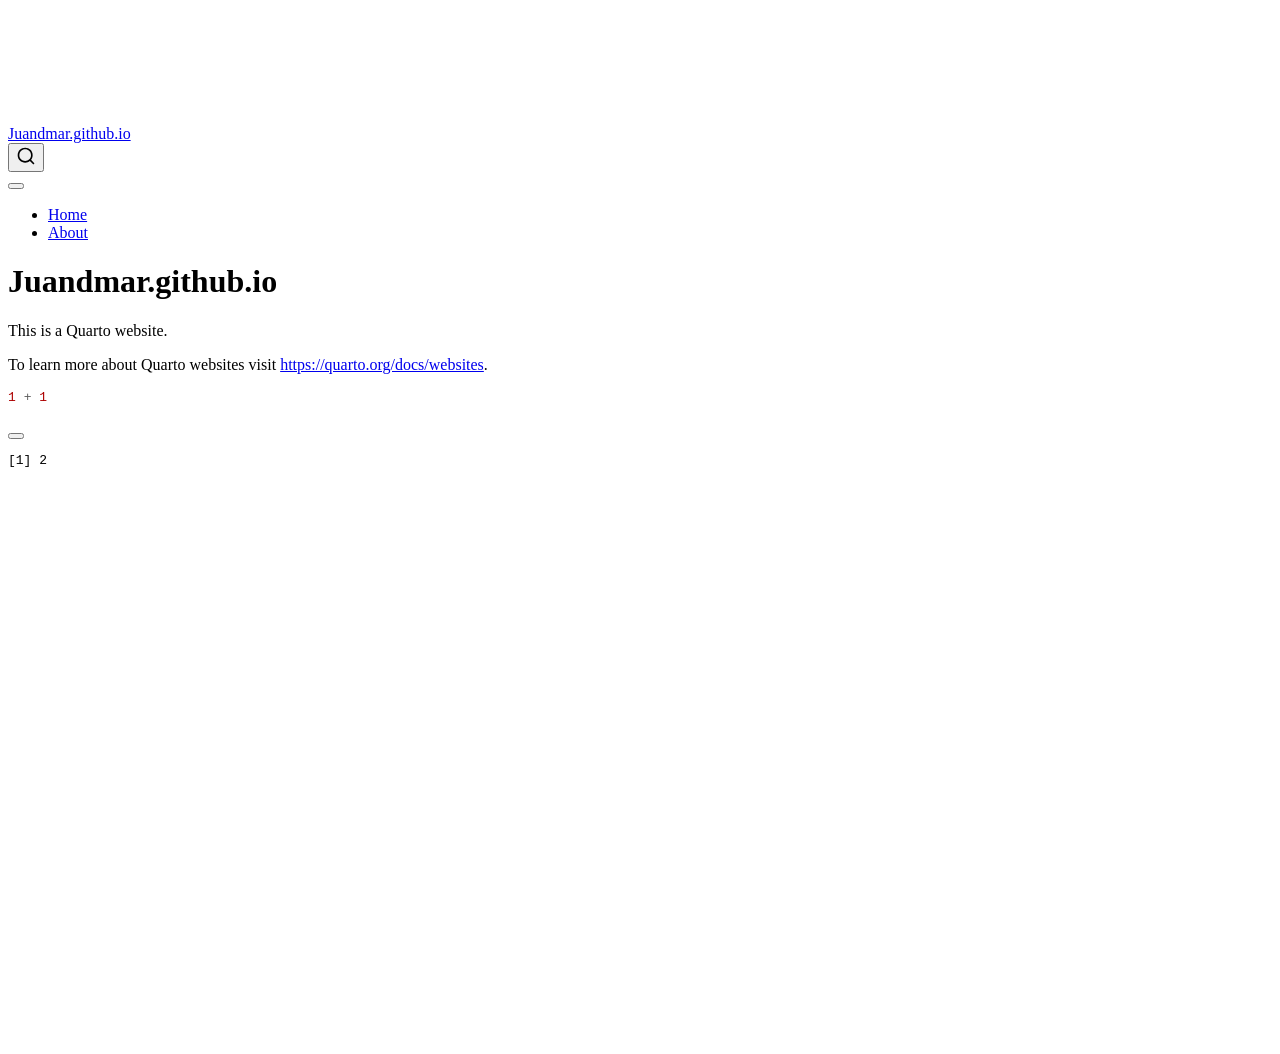
==== docs/index.html @ e7aa5587 "set up my website" ====
<!DOCTYPE html>
<html xmlns="http://www.w3.org/1999/xhtml" lang="en" xml:lang="en"><head>

<meta charset="utf-8">
<meta name="generator" content="quarto-1.8.27">

<meta name="viewport" content="width=device-width, initial-scale=1.0, user-scalable=yes">


<title>Juandmar.github.io</title>
<style>
code{white-space: pre-wrap;}
span.smallcaps{font-variant: small-caps;}
div.columns{display: flex; gap: min(4vw, 1.5em);}
div.column{flex: auto; overflow-x: auto;}
div.hanging-indent{margin-left: 1.5em; text-indent: -1.5em;}
ul.task-list{list-style: none;}
ul.task-list li input[type="checkbox"] {
  width: 0.8em;
  margin: 0 0.8em 0.2em -1em; /* quarto-specific, see https://github.com/quarto-dev/quarto-cli/issues/4556 */ 
  vertical-align: middle;
}
/* CSS for syntax highlighting */
html { -webkit-text-size-adjust: 100%; }
pre > code.sourceCode { white-space: pre; position: relative; }
pre > code.sourceCode > span { display: inline-block; line-height: 1.25; }
pre > code.sourceCode > span:empty { height: 1.2em; }
.sourceCode { overflow: visible; }
code.sourceCode > span { color: inherit; text-decoration: inherit; }
div.sourceCode { margin: 1em 0; }
pre.sourceCode { margin: 0; }
@media screen {
div.sourceCode { overflow: auto; }
}
@media print {
pre > code.sourceCode { white-space: pre-wrap; }
pre > code.sourceCode > span { text-indent: -5em; padding-left: 5em; }
}
pre.numberSource code
  { counter-reset: source-line 0; }
pre.numberSource code > span
  { position: relative; left: -4em; counter-increment: source-line; }
pre.numberSource code > span > a:first-child::before
  { content: counter(source-line);
    position: relative; left: -1em; text-align: right; vertical-align: baseline;
    border: none; display: inline-block;
    -webkit-touch-callout: none; -webkit-user-select: none;
    -khtml-user-select: none; -moz-user-select: none;
    -ms-user-select: none; user-select: none;
    padding: 0 4px; width: 4em;
  }
pre.numberSource { margin-left: 3em;  padding-left: 4px; }
div.sourceCode
  {   }
@media screen {
pre > code.sourceCode > span > a:first-child::before { text-decoration: underline; }
}
</style>


<script src="site_libs/quarto-nav/quarto-nav.js"></script>
<script src="site_libs/quarto-nav/headroom.min.js"></script>
<script src="site_libs/clipboard/clipboard.min.js"></script>
<script src="site_libs/quarto-search/autocomplete.umd.js"></script>
<script src="site_libs/quarto-search/fuse.min.js"></script>
<script src="site_libs/quarto-search/quarto-search.js"></script>
<meta name="quarto:offset" content="./">
<script src="site_libs/quarto-html/quarto.js" type="module"></script>
<script src="site_libs/quarto-html/tabsets/tabsets.js" type="module"></script>
<script src="site_libs/quarto-html/axe/axe-check.js" type="module"></script>
<script src="site_libs/quarto-html/popper.min.js"></script>
<script src="site_libs/quarto-html/tippy.umd.min.js"></script>
<script src="site_libs/quarto-html/anchor.min.js"></script>
<link href="site_libs/quarto-html/tippy.css" rel="stylesheet">
<link href="site_libs/quarto-html/quarto-syntax-highlighting-ed96de9b727972fe78a7b5d16c58bf87.css" rel="stylesheet" id="quarto-text-highlighting-styles">
<script src="site_libs/bootstrap/bootstrap.min.js"></script>
<link href="site_libs/bootstrap/bootstrap-icons.css" rel="stylesheet">
<link href="site_libs/bootstrap/bootstrap-5b4ad623e5705c0698d39aec6f10cf02.min.css" rel="stylesheet" append-hash="true" id="quarto-bootstrap" data-mode="light">
<script id="quarto-search-options" type="application/json">{
  "location": "navbar",
  "copy-button": false,
  "collapse-after": 3,
  "panel-placement": "end",
  "type": "overlay",
  "limit": 50,
  "keyboard-shortcut": [
    "f",
    "/",
    "s"
  ],
  "show-item-context": false,
  "language": {
    "search-no-results-text": "No results",
    "search-matching-documents-text": "matching documents",
    "search-copy-link-title": "Copy link to search",
    "search-hide-matches-text": "Hide additional matches",
    "search-more-match-text": "more match in this document",
    "search-more-matches-text": "more matches in this document",
    "search-clear-button-title": "Clear",
    "search-text-placeholder": "",
    "search-detached-cancel-button-title": "Cancel",
    "search-submit-button-title": "Submit",
    "search-label": "Search"
  }
}</script>


<link rel="stylesheet" href="styles.css">
</head>

<body class="nav-fixed quarto-light">

<div id="quarto-search-results"></div>
  <header id="quarto-header" class="headroom fixed-top">
    <nav class="navbar navbar-expand-lg " data-bs-theme="dark">
      <div class="navbar-container container-fluid">
      <div class="navbar-brand-container mx-auto">
    <a class="navbar-brand" href="./index.html">
    <span class="navbar-title">Juandmar.github.io</span>
    </a>
  </div>
            <div id="quarto-search" class="" title="Search"></div>
          <button class="navbar-toggler" type="button" data-bs-toggle="collapse" data-bs-target="#navbarCollapse" aria-controls="navbarCollapse" role="menu" aria-expanded="false" aria-label="Toggle navigation" onclick="if (window.quartoToggleHeadroom) { window.quartoToggleHeadroom(); }">
  <span class="navbar-toggler-icon"></span>
</button>
          <div class="collapse navbar-collapse" id="navbarCollapse">
            <ul class="navbar-nav navbar-nav-scroll me-auto">
  <li class="nav-item">
    <a class="nav-link active" href="./index.html" aria-current="page"> 
<span class="menu-text">Home</span></a>
  </li>  
  <li class="nav-item">
    <a class="nav-link" href="./about.html"> 
<span class="menu-text">About</span></a>
  </li>  
</ul>
          </div> <!-- /navcollapse -->
            <div class="quarto-navbar-tools">
</div>
      </div> <!-- /container-fluid -->
    </nav>
</header>
<!-- content -->
<div id="quarto-content" class="quarto-container page-columns page-rows-contents page-layout-article page-navbar">
<!-- sidebar -->
<!-- margin-sidebar -->
    <div id="quarto-margin-sidebar" class="sidebar margin-sidebar zindex-bottom">
        
    </div>
<!-- main -->
<main class="content" id="quarto-document-content">

<header id="title-block-header" class="quarto-title-block default">
<div class="quarto-title">
<h1 class="title">Juandmar.github.io</h1>
</div>



<div class="quarto-title-meta">

    
  
    
  </div>
  


</header>


<p>This is a Quarto website.</p>
<p>To learn more about Quarto websites visit <a href="https://quarto.org/docs/websites" class="uri">https://quarto.org/docs/websites</a>.</p>
<div class="cell">
<div class="code-copy-outer-scaffold"><div class="sourceCode cell-code" id="cb1"><pre class="sourceCode r code-with-copy"><code class="sourceCode r"><span id="cb1-1"><a href="#cb1-1" aria-hidden="true" tabindex="-1"></a><span class="dv">1</span> <span class="sc">+</span> <span class="dv">1</span></span></code></pre></div><button title="Copy to Clipboard" class="code-copy-button"><i class="bi"></i></button></div>
<div class="cell-output cell-output-stdout">
<pre><code>[1] 2</code></pre>
</div>
</div>



</main> <!-- /main -->
<script id="quarto-html-after-body" type="application/javascript">
  window.document.addEventListener("DOMContentLoaded", function (event) {
    const icon = "";
    const anchorJS = new window.AnchorJS();
    anchorJS.options = {
      placement: 'right',
      icon: icon
    };
    anchorJS.add('.anchored');
    const isCodeAnnotation = (el) => {
      for (const clz of el.classList) {
        if (clz.startsWith('code-annotation-')) {                     
          return true;
        }
      }
      return false;
    }
    const onCopySuccess = function(e) {
      // button target
      const button = e.trigger;
      // don't keep focus
      button.blur();
      // flash "checked"
      button.classList.add('code-copy-button-checked');
      var currentTitle = button.getAttribute("title");
      button.setAttribute("title", "Copied!");
      let tooltip;
      if (window.bootstrap) {
        button.setAttribute("data-bs-toggle", "tooltip");
        button.setAttribute("data-bs-placement", "left");
        button.setAttribute("data-bs-title", "Copied!");
        tooltip = new bootstrap.Tooltip(button, 
          { trigger: "manual", 
            customClass: "code-copy-button-tooltip",
            offset: [0, -8]});
        tooltip.show();    
      }
      setTimeout(function() {
        if (tooltip) {
          tooltip.hide();
          button.removeAttribute("data-bs-title");
          button.removeAttribute("data-bs-toggle");
          button.removeAttribute("data-bs-placement");
        }
        button.setAttribute("title", currentTitle);
        button.classList.remove('code-copy-button-checked');
      }, 1000);
      // clear code selection
      e.clearSelection();
    }
    const getTextToCopy = function(trigger) {
      const outerScaffold = trigger.parentElement.cloneNode(true);
      const codeEl = outerScaffold.querySelector('code');
      for (const childEl of codeEl.children) {
        if (isCodeAnnotation(childEl)) {
          childEl.remove();
        }
      }
      return codeEl.innerText;
    }
    const clipboard = new window.ClipboardJS('.code-copy-button:not([data-in-quarto-modal])', {
      text: getTextToCopy
    });
    clipboard.on('success', onCopySuccess);
    if (window.document.getElementById('quarto-embedded-source-code-modal')) {
      const clipboardModal = new window.ClipboardJS('.code-copy-button[data-in-quarto-modal]', {
        text: getTextToCopy,
        container: window.document.getElementById('quarto-embedded-source-code-modal')
      });
      clipboardModal.on('success', onCopySuccess);
    }
      var localhostRegex = new RegExp(/^(?:http|https):\/\/localhost\:?[0-9]*\//);
      var mailtoRegex = new RegExp(/^mailto:/);
        var filterRegex = new RegExp('/' + window.location.host + '/');
      var isInternal = (href) => {
          return filterRegex.test(href) || localhostRegex.test(href) || mailtoRegex.test(href);
      }
      // Inspect non-navigation links and adorn them if external
     var links = window.document.querySelectorAll('a[href]:not(.nav-link):not(.navbar-brand):not(.toc-action):not(.sidebar-link):not(.sidebar-item-toggle):not(.pagination-link):not(.no-external):not([aria-hidden]):not(.dropdown-item):not(.quarto-navigation-tool):not(.about-link)');
      for (var i=0; i<links.length; i++) {
        const link = links[i];
        if (!isInternal(link.href)) {
          // undo the damage that might have been done by quarto-nav.js in the case of
          // links that we want to consider external
          if (link.dataset.originalHref !== undefined) {
            link.href = link.dataset.originalHref;
          }
        }
      }
    function tippyHover(el, contentFn, onTriggerFn, onUntriggerFn) {
      const config = {
        allowHTML: true,
        maxWidth: 500,
        delay: 100,
        arrow: false,
        appendTo: function(el) {
            return el.parentElement;
        },
        interactive: true,
        interactiveBorder: 10,
        theme: 'quarto',
        placement: 'bottom-start',
      };
      if (contentFn) {
        config.content = contentFn;
      }
      if (onTriggerFn) {
        config.onTrigger = onTriggerFn;
      }
      if (onUntriggerFn) {
        config.onUntrigger = onUntriggerFn;
      }
      window.tippy(el, config); 
    }
    const noterefs = window.document.querySelectorAll('a[role="doc-noteref"]');
    for (var i=0; i<noterefs.length; i++) {
      const ref = noterefs[i];
      tippyHover(ref, function() {
        // use id or data attribute instead here
        let href = ref.getAttribute('data-footnote-href') || ref.getAttribute('href');
        try { href = new URL(href).hash; } catch {}
        const id = href.replace(/^#\/?/, "");
        const note = window.document.getElementById(id);
        if (note) {
          return note.innerHTML;
        } else {
          return "";
        }
      });
    }
    const xrefs = window.document.querySelectorAll('a.quarto-xref');
    const processXRef = (id, note) => {
      // Strip column container classes
      const stripColumnClz = (el) => {
        el.classList.remove("page-full", "page-columns");
        if (el.children) {
          for (const child of el.children) {
            stripColumnClz(child);
          }
        }
      }
      stripColumnClz(note)
      if (id === null || id.startsWith('sec-')) {
        // Special case sections, only their first couple elements
        const container = document.createElement("div");
        if (note.children && note.children.length > 2) {
          container.appendChild(note.children[0].cloneNode(true));
          for (let i = 1; i < note.children.length; i++) {
            const child = note.children[i];
            if (child.tagName === "P" && child.innerText === "") {
              continue;
            } else {
              container.appendChild(child.cloneNode(true));
              break;
            }
          }
          if (window.Quarto?.typesetMath) {
            window.Quarto.typesetMath(container);
          }
          return container.innerHTML
        } else {
          if (window.Quarto?.typesetMath) {
            window.Quarto.typesetMath(note);
          }
          return note.innerHTML;
        }
      } else {
        // Remove any anchor links if they are present
        const anchorLink = note.querySelector('a.anchorjs-link');
        if (anchorLink) {
          anchorLink.remove();
        }
        if (window.Quarto?.typesetMath) {
          window.Quarto.typesetMath(note);
        }
        if (note.classList.contains("callout")) {
          return note.outerHTML;
        } else {
          return note.innerHTML;
        }
      }
    }
    for (var i=0; i<xrefs.length; i++) {
      const xref = xrefs[i];
      tippyHover(xref, undefined, function(instance) {
        instance.disable();
        let url = xref.getAttribute('href');
        let hash = undefined; 
        if (url.startsWith('#')) {
          hash = url;
        } else {
          try { hash = new URL(url).hash; } catch {}
        }
        if (hash) {
          const id = hash.replace(/^#\/?/, "");
          const note = window.document.getElementById(id);
          if (note !== null) {
            try {
              const html = processXRef(id, note.cloneNode(true));
              instance.setContent(html);
            } finally {
              instance.enable();
              instance.show();
            }
          } else {
            // See if we can fetch this
            fetch(url.split('#')[0])
            .then(res => res.text())
            .then(html => {
              const parser = new DOMParser();
              const htmlDoc = parser.parseFromString(html, "text/html");
              const note = htmlDoc.getElementById(id);
              if (note !== null) {
                const html = processXRef(id, note);
                instance.setContent(html);
              } 
            }).finally(() => {
              instance.enable();
              instance.show();
            });
          }
        } else {
          // See if we can fetch a full url (with no hash to target)
          // This is a special case and we should probably do some content thinning / targeting
          fetch(url)
          .then(res => res.text())
          .then(html => {
            const parser = new DOMParser();
            const htmlDoc = parser.parseFromString(html, "text/html");
            const note = htmlDoc.querySelector('main.content');
            if (note !== null) {
              // This should only happen for chapter cross references
              // (since there is no id in the URL)
              // remove the first header
              if (note.children.length > 0 && note.children[0].tagName === "HEADER") {
                note.children[0].remove();
              }
              const html = processXRef(null, note);
              instance.setContent(html);
            } 
          }).finally(() => {
            instance.enable();
            instance.show();
          });
        }
      }, function(instance) {
      });
    }
        let selectedAnnoteEl;
        const selectorForAnnotation = ( cell, annotation) => {
          let cellAttr = 'data-code-cell="' + cell + '"';
          let lineAttr = 'data-code-annotation="' +  annotation + '"';
          const selector = 'span[' + cellAttr + '][' + lineAttr + ']';
          return selector;
        }
        const selectCodeLines = (annoteEl) => {
          const doc = window.document;
          const targetCell = annoteEl.getAttribute("data-target-cell");
          const targetAnnotation = annoteEl.getAttribute("data-target-annotation");
          const annoteSpan = window.document.querySelector(selectorForAnnotation(targetCell, targetAnnotation));
          const lines = annoteSpan.getAttribute("data-code-lines").split(",");
          const lineIds = lines.map((line) => {
            return targetCell + "-" + line;
          })
          let top = null;
          let height = null;
          let parent = null;
          if (lineIds.length > 0) {
              //compute the position of the single el (top and bottom and make a div)
              const el = window.document.getElementById(lineIds[0]);
              top = el.offsetTop;
              height = el.offsetHeight;
              parent = el.parentElement.parentElement;
            if (lineIds.length > 1) {
              const lastEl = window.document.getElementById(lineIds[lineIds.length - 1]);
              const bottom = lastEl.offsetTop + lastEl.offsetHeight;
              height = bottom - top;
            }
            if (top !== null && height !== null && parent !== null) {
              // cook up a div (if necessary) and position it 
              let div = window.document.getElementById("code-annotation-line-highlight");
              if (div === null) {
                div = window.document.createElement("div");
                div.setAttribute("id", "code-annotation-line-highlight");
                div.style.position = 'absolute';
                parent.appendChild(div);
              }
              div.style.top = top - 2 + "px";
              div.style.height = height + 4 + "px";
              div.style.left = 0;
              let gutterDiv = window.document.getElementById("code-annotation-line-highlight-gutter");
              if (gutterDiv === null) {
                gutterDiv = window.document.createElement("div");
                gutterDiv.setAttribute("id", "code-annotation-line-highlight-gutter");
                gutterDiv.style.position = 'absolute';
                const codeCell = window.document.getElementById(targetCell);
                const gutter = codeCell.querySelector('.code-annotation-gutter');
                gutter.appendChild(gutterDiv);
              }
              gutterDiv.style.top = top - 2 + "px";
              gutterDiv.style.height = height + 4 + "px";
            }
            selectedAnnoteEl = annoteEl;
          }
        };
        const unselectCodeLines = () => {
          const elementsIds = ["code-annotation-line-highlight", "code-annotation-line-highlight-gutter"];
          elementsIds.forEach((elId) => {
            const div = window.document.getElementById(elId);
            if (div) {
              div.remove();
            }
          });
          selectedAnnoteEl = undefined;
        };
          // Handle positioning of the toggle
      window.addEventListener(
        "resize",
        throttle(() => {
          elRect = undefined;
          if (selectedAnnoteEl) {
            selectCodeLines(selectedAnnoteEl);
          }
        }, 10)
      );
      function throttle(fn, ms) {
      let throttle = false;
      let timer;
        return (...args) => {
          if(!throttle) { // first call gets through
              fn.apply(this, args);
              throttle = true;
          } else { // all the others get throttled
              if(timer) clearTimeout(timer); // cancel #2
              timer = setTimeout(() => {
                fn.apply(this, args);
                timer = throttle = false;
              }, ms);
          }
        };
      }
        // Attach click handler to the DT
        const annoteDls = window.document.querySelectorAll('dt[data-target-cell]');
        for (const annoteDlNode of annoteDls) {
          annoteDlNode.addEventListener('click', (event) => {
            const clickedEl = event.target;
            if (clickedEl !== selectedAnnoteEl) {
              unselectCodeLines();
              const activeEl = window.document.querySelector('dt[data-target-cell].code-annotation-active');
              if (activeEl) {
                activeEl.classList.remove('code-annotation-active');
              }
              selectCodeLines(clickedEl);
              clickedEl.classList.add('code-annotation-active');
            } else {
              // Unselect the line
              unselectCodeLines();
              clickedEl.classList.remove('code-annotation-active');
            }
          });
        }
    const findCites = (el) => {
      const parentEl = el.parentElement;
      if (parentEl) {
        const cites = parentEl.dataset.cites;
        if (cites) {
          return {
            el,
            cites: cites.split(' ')
          };
        } else {
          return findCites(el.parentElement)
        }
      } else {
        return undefined;
      }
    };
    var bibliorefs = window.document.querySelectorAll('a[role="doc-biblioref"]');
    for (var i=0; i<bibliorefs.length; i++) {
      const ref = bibliorefs[i];
      const citeInfo = findCites(ref);
      if (citeInfo) {
        tippyHover(citeInfo.el, function() {
          var popup = window.document.createElement('div');
          citeInfo.cites.forEach(function(cite) {
            var citeDiv = window.document.createElement('div');
            citeDiv.classList.add('hanging-indent');
            citeDiv.classList.add('csl-entry');
            var biblioDiv = window.document.getElementById('ref-' + cite);
            if (biblioDiv) {
              citeDiv.innerHTML = biblioDiv.innerHTML;
            }
            popup.appendChild(citeDiv);
          });
          return popup.innerHTML;
        });
      }
    }
  });
  </script>
</div> <!-- /content -->




</body></html>
---- docs/site_libs/quarto-html/tippy.css ----
.tippy-box[data-animation=fade][data-state=hidden]{opacity:0}[data-tippy-root]{max-width:calc(100vw - 10px)}.tippy-box{position:relative;background-color:#333;color:#fff;border-radius:4px;font-size:14px;line-height:1.4;white-space:normal;outline:0;transition-property:transform,visibility,opacity}.tippy-box[data-placement^=top]>.tippy-arrow{bottom:0}.tippy-box[data-placement^=top]>.tippy-arrow:before{bottom:-7px;left:0;border-width:8px 8px 0;border-top-color:initial;transform-origin:center top}.tippy-box[data-placement^=bottom]>.tippy-arrow{top:0}.tippy-box[data-placement^=bottom]>.tippy-arrow:before{top:-7px;left:0;border-width:0 8px 8px;border-bottom-color:initial;transform-origin:center bottom}.tippy-box[data-placement^=left]>.tippy-arrow{right:0}.tippy-box[data-placement^=left]>.tippy-arrow:before{border-width:8px 0 8px 8px;border-left-color:initial;right:-7px;transform-origin:center left}.tippy-box[data-placement^=right]>.tippy-arrow{left:0}.tippy-box[data-placement^=right]>.tippy-arrow:before{left:-7px;border-width:8px 8px 8px 0;border-right-color:initial;transform-origin:center right}.tippy-box[data-inertia][data-state=visible]{transition-timing-function:cubic-bezier(.54,1.5,.38,1.11)}.tippy-arrow{width:16px;height:16px;color:#333}.tippy-arrow:before{content:"";position:absolute;border-color:transparent;border-style:solid}.tippy-content{position:relative;padding:5px 9px;z-index:1}
---- docs/site_libs/quarto-html/quarto-syntax-highlighting-ed96de9b727972fe78a7b5d16c58bf87.css ----
/* quarto syntax highlight colors */
:root {
  --quarto-hl-ot-color: #003B4F;
  --quarto-hl-at-color: #657422;
  --quarto-hl-ss-color: #20794D;
  --quarto-hl-an-color: #5E5E5E;
  --quarto-hl-fu-color: #4758AB;
  --quarto-hl-st-color: #20794D;
  --quarto-hl-cf-color: #003B4F;
  --quarto-hl-op-color: #5E5E5E;
  --quarto-hl-er-color: #AD0000;
  --quarto-hl-bn-color: #AD0000;
  --quarto-hl-al-color: #AD0000;
  --quarto-hl-va-color: #111111;
  --quarto-hl-bu-color: inherit;
  --quarto-hl-ex-color: inherit;
  --quarto-hl-pp-color: #AD0000;
  --quarto-hl-in-color: #5E5E5E;
  --quarto-hl-vs-color: #20794D;
  --quarto-hl-wa-color: #5E5E5E;
  --quarto-hl-do-color: #5E5E5E;
  --quarto-hl-im-color: #00769E;
  --quarto-hl-ch-color: #20794D;
  --quarto-hl-dt-color: #AD0000;
  --quarto-hl-fl-color: #AD0000;
  --quarto-hl-co-color: #5E5E5E;
  --quarto-hl-cv-color: #5E5E5E;
  --quarto-hl-cn-color: #8f5902;
  --quarto-hl-sc-color: #5E5E5E;
  --quarto-hl-dv-color: #AD0000;
  --quarto-hl-kw-color: #003B4F;
}

/* other quarto variables */
:root {
  --quarto-font-monospace: SFMono-Regular, Menlo, Monaco, Consolas, "Liberation Mono", "Courier New", monospace;
}

/* syntax highlight based on Pandoc's rules */
pre > code.sourceCode > span {
  color: #003B4F;
}

code.sourceCode > span {
  color: #003B4F;
}

div.sourceCode,
div.sourceCode pre.sourceCode {
  color: #003B4F;
}

/* Normal */
code span {
  color: #003B4F;
}

/* Alert */
code span.al {
  color: #AD0000;
  font-style: inherit;
}

/* Annotation */
code span.an {
  color: #5E5E5E;
  font-style: inherit;
}

/* Attribute */
code span.at {
  color: #657422;
  font-style: inherit;
}

/* BaseN */
code span.bn {
  color: #AD0000;
  font-style: inherit;
}

/* BuiltIn */
code span.bu {
  font-style: inherit;
}

/* ControlFlow */
code span.cf {
  color: #003B4F;
  font-weight: bold;
  font-style: inherit;
}

/* Char */
code span.ch {
  color: #20794D;
  font-style: inherit;
}

/* Constant */
code span.cn {
  color: #8f5902;
  font-style: inherit;
}

/* Comment */
code span.co {
  color: #5E5E5E;
  font-style: inherit;
}

/* CommentVar */
code span.cv {
  color: #5E5E5E;
  font-style: italic;
}

/* Documentation */
code span.do {
  color: #5E5E5E;
  font-style: italic;
}

/* DataType */
code span.dt {
  color: #AD0000;
  font-style: inherit;
}

/* DecVal */
code span.dv {
  color: #AD0000;
  font-style: inherit;
}

/* Error */
code span.er {
  color: #AD0000;
  font-style: inherit;
}

/* Extension */
code span.ex {
  font-style: inherit;
}

/* Float */
code span.fl {
  color: #AD0000;
  font-style: inherit;
}

/* Function */
code span.fu {
  color: #4758AB;
  font-style: inherit;
}

/* Import */
code span.im {
  color: #00769E;
  font-style: inherit;
}

/* Information */
code span.in {
  color: #5E5E5E;
  font-style: inherit;
}

/* Keyword */
code span.kw {
  color: #003B4F;
  font-weight: bold;
  font-style: inherit;
}

/* Operator */
code span.op {
  color: #5E5E5E;
  font-style: inherit;
}

/* Other */
code span.ot {
  color: #003B4F;
  font-style: inherit;
}

/* Preprocessor */
code span.pp {
  color: #AD0000;
  font-style: inherit;
}

/* SpecialChar */
code span.sc {
  color: #5E5E5E;
  font-style: inherit;
}

/* SpecialString */
code span.ss {
  color: #20794D;
  font-style: inherit;
}

/* String */
code span.st {
  color: #20794D;
  font-style: inherit;
}

/* Variable */
code span.va {
  color: #111111;
  font-style: inherit;
}

/* VerbatimString */
code span.vs {
  color: #20794D;
  font-style: inherit;
}

/* Warning */
code span.wa {
  color: #5E5E5E;
  font-style: italic;
}

.prevent-inlining {
  content: "</";
}

/*# sourceMappingURL=0920dd6d7437995b8cdf7429764427b1.css.map */
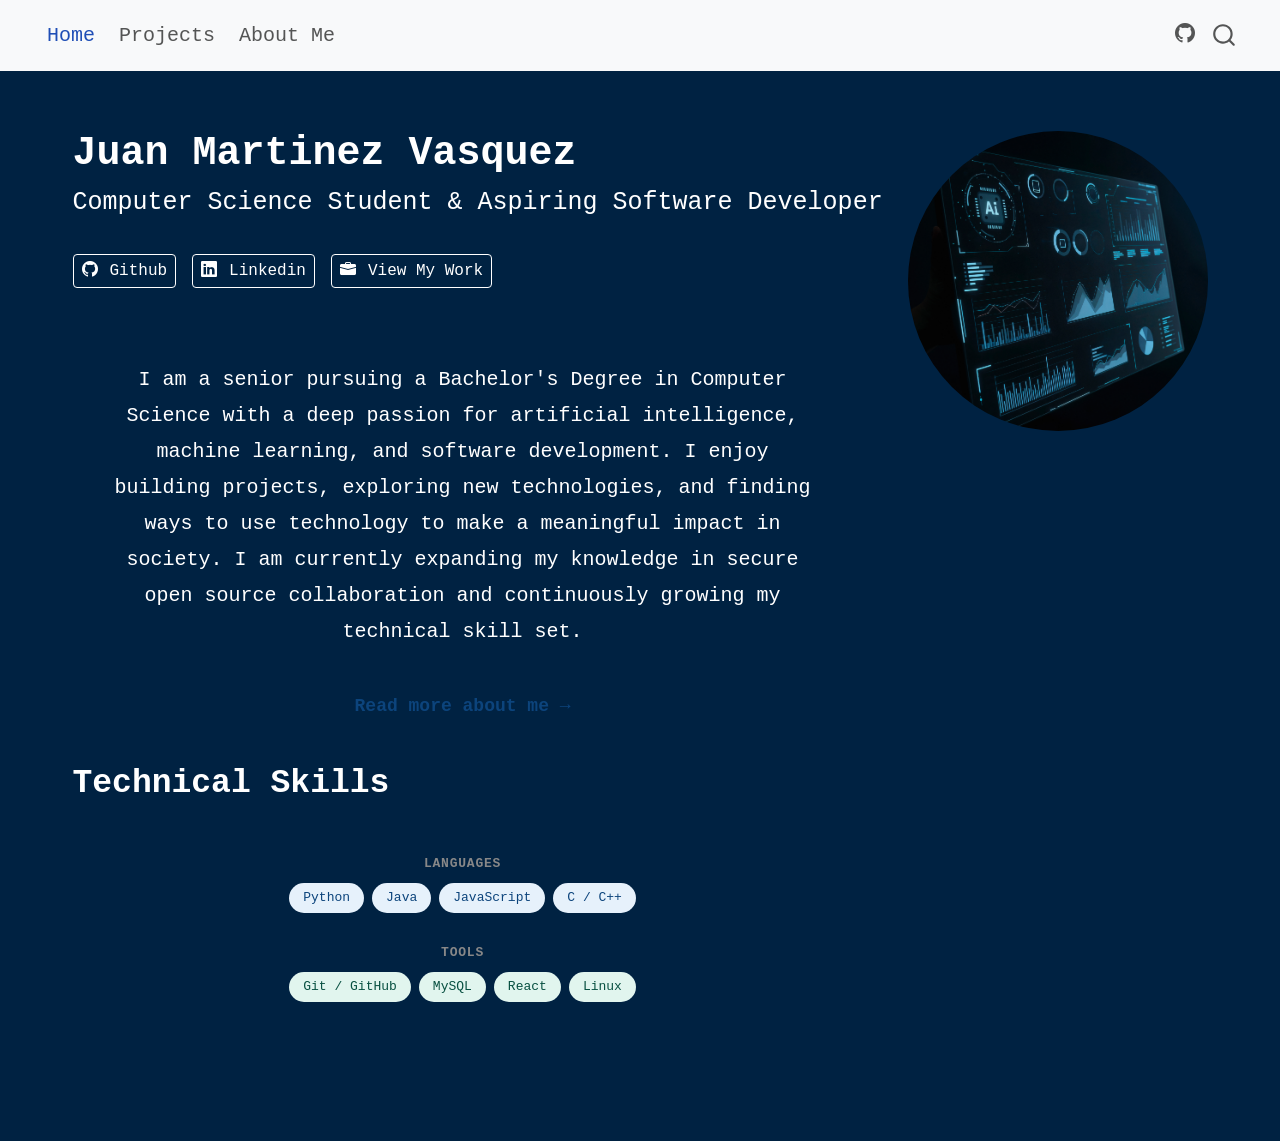
==== commit 20ad3aa9: "add it pages with more information" ====
--- a/docs/index.html
+++ b/docs/index.html
@@ -7,7 +7,7 @@
 <meta name="viewport" content="width=device-width, initial-scale=1.0, user-scalable=yes">
 
 
-<title>Juandmar.github.io</title>
+<title>Juan Martinez Vasquez</title>
 <style>
 code{white-space: pre-wrap;}
 span.smallcaps{font-variant: small-caps;}
@@ -20,41 +20,6 @@
   margin: 0 0.8em 0.2em -1em; /* quarto-specific, see https://github.com/quarto-dev/quarto-cli/issues/4556 */ 
   vertical-align: middle;
 }
-/* CSS for syntax highlighting */
-html { -webkit-text-size-adjust: 100%; }
-pre > code.sourceCode { white-space: pre; position: relative; }
-pre > code.sourceCode > span { display: inline-block; line-height: 1.25; }
-pre > code.sourceCode > span:empty { height: 1.2em; }
-.sourceCode { overflow: visible; }
-code.sourceCode > span { color: inherit; text-decoration: inherit; }
-div.sourceCode { margin: 1em 0; }
-pre.sourceCode { margin: 0; }
-@media screen {
-div.sourceCode { overflow: auto; }
-}
-@media print {
-pre > code.sourceCode { white-space: pre-wrap; }
-pre > code.sourceCode > span { text-indent: -5em; padding-left: 5em; }
-}
-pre.numberSource code
-  { counter-reset: source-line 0; }
-pre.numberSource code > span
-  { position: relative; left: -4em; counter-increment: source-line; }
-pre.numberSource code > span > a:first-child::before
-  { content: counter(source-line);
-    position: relative; left: -1em; text-align: right; vertical-align: baseline;
-    border: none; display: inline-block;
-    -webkit-touch-callout: none; -webkit-user-select: none;
-    -khtml-user-select: none; -moz-user-select: none;
-    -ms-user-select: none; user-select: none;
-    padding: 0 4px; width: 4em;
-  }
-pre.numberSource { margin-left: 3em;  padding-left: 4px; }
-div.sourceCode
-  {   }
-@media screen {
-pre > code.sourceCode > span > a:first-child::before { text-decoration: underline; }
-}
 </style>
 
 
@@ -70,12 +35,11 @@
 <script src="site_libs/quarto-html/axe/axe-check.js" type="module"></script>
 <script src="site_libs/quarto-html/popper.min.js"></script>
 <script src="site_libs/quarto-html/tippy.umd.min.js"></script>
-<script src="site_libs/quarto-html/anchor.min.js"></script>
 <link href="site_libs/quarto-html/tippy.css" rel="stylesheet">
-<link href="site_libs/quarto-html/quarto-syntax-highlighting-ed96de9b727972fe78a7b5d16c58bf87.css" rel="stylesheet" id="quarto-text-highlighting-styles">
+<link href="site_libs/quarto-html/quarto-syntax-highlighting-dark-4d9afe2b8d18ee9fa5d0d57b5ed4214d.css" rel="stylesheet" id="quarto-text-highlighting-styles">
 <script src="site_libs/bootstrap/bootstrap.min.js"></script>
 <link href="site_libs/bootstrap/bootstrap-icons.css" rel="stylesheet">
-<link href="site_libs/bootstrap/bootstrap-5b4ad623e5705c0698d39aec6f10cf02.min.css" rel="stylesheet" append-hash="true" id="quarto-bootstrap" data-mode="light">
+<link href="site_libs/bootstrap/bootstrap-793b3ffb6085b4903858311c54704437.min.css" rel="stylesheet" append-hash="true" id="quarto-bootstrap" data-mode="dark">
 <script id="quarto-search-options" type="application/json">{
   "location": "navbar",
   "copy-button": false,
@@ -114,11 +78,6 @@
   <header id="quarto-header" class="headroom fixed-top">
     <nav class="navbar navbar-expand-lg " data-bs-theme="dark">
       <div class="navbar-container container-fluid">
-      <div class="navbar-brand-container mx-auto">
-    <a class="navbar-brand" href="./index.html">
-    <span class="navbar-title">Juandmar.github.io</span>
-    </a>
-  </div>
             <div id="quarto-search" class="" title="Search"></div>
           <button class="navbar-toggler" type="button" data-bs-toggle="collapse" data-bs-target="#navbarCollapse" aria-controls="navbarCollapse" role="menu" aria-expanded="false" aria-label="Toggle navigation" onclick="if (window.quartoToggleHeadroom) { window.quartoToggleHeadroom(); }">
   <span class="navbar-toggler-icon"></span>
@@ -130,66 +89,93 @@
 <span class="menu-text">Home</span></a>
   </li>  
   <li class="nav-item">
+    <a class="nav-link" href="./projects.html"> 
+<span class="menu-text">Projects</span></a>
+  </li>  
+  <li class="nav-item">
     <a class="nav-link" href="./about.html"> 
-<span class="menu-text">About</span></a>
+<span class="menu-text">About Me</span></a>
   </li>  
 </ul>
           </div> <!-- /navcollapse -->
             <div class="quarto-navbar-tools">
+    <a href="https://github.com/Juandmar-bit" title="" class="quarto-navigation-tool px-1" aria-label=""><i class="bi bi-github"></i></a>
 </div>
       </div> <!-- /container-fluid -->
     </nav>
 </header>
 <!-- content -->
-<div id="quarto-content" class="quarto-container page-columns page-rows-contents page-layout-article page-navbar">
+<div id="quarto-content" class="quarto-container page-columns page-rows-contents page-layout-full page-navbar">
 <!-- sidebar -->
 <!-- margin-sidebar -->
-    <div id="quarto-margin-sidebar" class="sidebar margin-sidebar zindex-bottom">
-        
+    
+<!-- main -->
+<div class="quarto-about-solana column-page">
+  <div class="about-entity">
+    <div class="entity-contents">
+      <header id="title-block-header" class="quarto-title-block default">
+<div class="quarto-title">
+<h1 class="title">Juan Martinez Vasquez</h1>
+<p class="subtitle lead">Computer Science Student &amp; Aspiring Software Developer</p>
+</div>
+<div class="quarto-title-meta column-page">
+  </div>
+</header> <div class="about-links">
+  <a href="https://github.com/Juandmar-bit" class="about-link" rel="" target="">
+    <i class="bi bi-github"></i>
+     <span class="about-link-text">Github</span>
+  </a>
+  <a href="https://www.linkedin.com/in/juan-martinez-vasquez-a57919160/" class="about-link" rel="" target="">
+    <i class="bi bi-linkedin"></i>
+     <span class="about-link-text">Linkedin</span>
+  </a>
+  <a href="/projects.html" class="about-link" rel="" target="">
+    <i class="bi bi-briefcase-fill"></i>
+     <span class="about-link-text">View My Work</span>
+  </a>
+</div>
+      <div class="about-contents"><main class="content column-page" id="quarto-document-content">
+<section id="section" class="level2">
+<h2 data-anchor-id="section"></h2>
+<div class="summary">
+  <p>I am a senior pursuing a Bachelor's Degree in Computer Science with a deep passion for artificial intelligence, machine learning, and software development. I enjoy building projects, exploring new technologies, and finding ways to use technology to make a meaningful impact in society. I am currently expanding my knowledge in secure open source collaboration and continuously growing my technical skill set.</p>
+  <a href="about.html" class="summary-link">Read more about me →</a>
+</div>
+</section>
+<section id="technical-skills" class="level2">
+<h2 data-anchor-id="technical-skills">Technical Skills</h2>
+<div class="skills-highlight">
+  <div class="skills-group">
+    <p class="skills-group-title">Languages</p>
+    <div class="pills">
+      <span class="pill-home lang">Python</span>
+      <span class="pill-home lang">Java</span>
+      <span class="pill-home lang">JavaScript</span>
+      <span class="pill-home lang">C / C++</span>
     </div>
-<!-- main -->
-<main class="content" id="quarto-document-content">
-
-<header id="title-block-header" class="quarto-title-block default">
-<div class="quarto-title">
-<h1 class="title">Juandmar.github.io</h1>
+  </div>
+  <div class="skills-group">
+    <p class="skills-group-title">Tools</p>
+    <div class="pills">
+      <span class="pill-home tools">Git / GitHub</span>
+      <span class="pill-home tools">MySQL</span>
+      <span class="pill-home tools">React</span>
+      <span class="pill-home tools">Linux</span>
+    </div>
+  </div>
 </div>
 
 
-
-<div class="quarto-title-meta">
-
-    
-  
-    
+</section>
+</main></div>
+    </div>
+    <img src="profile.jpg" class="about-image
+  round " style="height: 15em; width: 15em;">
   </div>
-  
-
-
-</header>
-
-
-<p>This is a Quarto website.</p>
-<p>To learn more about Quarto websites visit <a href="https://quarto.org/docs/websites" class="uri">https://quarto.org/docs/websites</a>.</p>
-<div class="cell">
-<div class="code-copy-outer-scaffold"><div class="sourceCode cell-code" id="cb1"><pre class="sourceCode r code-with-copy"><code class="sourceCode r"><span id="cb1-1"><a href="#cb1-1" aria-hidden="true" tabindex="-1"></a><span class="dv">1</span> <span class="sc">+</span> <span class="dv">1</span></span></code></pre></div><button title="Copy to Clipboard" class="code-copy-button"><i class="bi"></i></button></div>
-<div class="cell-output cell-output-stdout">
-<pre><code>[1] 2</code></pre>
 </div>
-</div>
-
-
-
-</main> <!-- /main -->
+ <!-- /main -->
 <script id="quarto-html-after-body" type="application/javascript">
   window.document.addEventListener("DOMContentLoaded", function (event) {
-    const icon = "";
-    const anchorJS = new window.AnchorJS();
-    anchorJS.options = {
-      placement: 'right',
-      icon: icon
-    };
-    anchorJS.add('.anchored');
     const isCodeAnnotation = (el) => {
       for (const clz of el.classList) {
         if (clz.startsWith('code-annotation-')) {                     
--- a/docs/site_libs/quarto-html/quarto-syntax-highlighting-dark-4d9afe2b8d18ee9fa5d0d57b5ed4214d.css
+++ b/docs/site_libs/quarto-html/quarto-syntax-highlighting-dark-4d9afe2b8d18ee9fa5d0d57b5ed4214d.css
@@ -0,0 +1,219 @@
+/* quarto syntax highlight colors */
+:root {
+  --quarto-hl-al-color: #f07178;
+  --quarto-hl-an-color: #d4d0ab;
+  --quarto-hl-at-color: #00e0e0;
+  --quarto-hl-bn-color: #d4d0ab;
+  --quarto-hl-bu-color: #abe338;
+  --quarto-hl-ch-color: #abe338;
+  --quarto-hl-co-color: #f8f8f2;
+  --quarto-hl-cv-color: #ffd700;
+  --quarto-hl-cn-color: #ffd700;
+  --quarto-hl-cf-color: #ffa07a;
+  --quarto-hl-dt-color: #ffa07a;
+  --quarto-hl-dv-color: #d4d0ab;
+  --quarto-hl-do-color: #f8f8f2;
+  --quarto-hl-er-color: #f07178;
+  --quarto-hl-ex-color: #00e0e0;
+  --quarto-hl-fl-color: #d4d0ab;
+  --quarto-hl-fu-color: #ffa07a;
+  --quarto-hl-im-color: #abe338;
+  --quarto-hl-in-color: #d4d0ab;
+  --quarto-hl-kw-color: #ffa07a;
+  --quarto-hl-op-color: #ffa07a;
+  --quarto-hl-ot-color: #00e0e0;
+  --quarto-hl-pp-color: #dcc6e0;
+  --quarto-hl-re-color: #00e0e0;
+  --quarto-hl-sc-color: #abe338;
+  --quarto-hl-ss-color: #abe338;
+  --quarto-hl-st-color: #abe338;
+  --quarto-hl-va-color: #00e0e0;
+  --quarto-hl-vs-color: #abe338;
+  --quarto-hl-wa-color: #dcc6e0;
+}
+
+/* other quarto variables */
+:root {
+  --quarto-font-monospace: SFMono-Regular, Menlo, Monaco, Consolas, "Liberation Mono", "Courier New", monospace;
+}
+
+/* syntax highlight based on Pandoc's rules */
+pre > code.sourceCode > span {
+  color: #f8f8f2;
+}
+
+code.sourceCode > span {
+  color: #f8f8f2;
+}
+
+div.sourceCode,
+div.sourceCode pre.sourceCode {
+  color: #f8f8f2;
+}
+
+/* Normal */
+code span {
+  color: #f8f8f2;
+}
+
+/* Alert */
+code span.al {
+  color: #f07178;
+}
+
+/* Annotation */
+code span.an {
+  color: #d4d0ab;
+}
+
+/* Attribute */
+code span.at {
+  color: #00e0e0;
+}
+
+/* BaseN */
+code span.bn {
+  color: #d4d0ab;
+}
+
+/* BuiltIn */
+code span.bu {
+  color: #abe338;
+}
+
+/* ControlFlow */
+code span.cf {
+  font-weight: bold;
+  color: #ffa07a;
+}
+
+/* Char */
+code span.ch {
+  color: #abe338;
+}
+
+/* Constant */
+code span.cn {
+  color: #ffd700;
+}
+
+/* Comment */
+code span.co {
+  font-style: italic;
+  color: #f8f8f2;
+}
+
+/* CommentVar */
+code span.cv {
+  color: #ffd700;
+}
+
+/* Documentation */
+code span.do {
+  color: #f8f8f2;
+}
+
+/* DataType */
+code span.dt {
+  color: #ffa07a;
+}
+
+/* DecVal */
+code span.dv {
+  color: #d4d0ab;
+}
+
+/* Error */
+code span.er {
+  color: #f07178;
+  text-decoration: underline;
+}
+
+/* Extension */
+code span.ex {
+  font-weight: bold;
+  color: #00e0e0;
+}
+
+/* Float */
+code span.fl {
+  color: #d4d0ab;
+}
+
+/* Function */
+code span.fu {
+  color: #ffa07a;
+}
+
+/* Import */
+code span.im {
+  color: #abe338;
+}
+
+/* Information */
+code span.in {
+  color: #d4d0ab;
+}
+
+/* Keyword */
+code span.kw {
+  font-weight: bold;
+  color: #ffa07a;
+}
+
+/* Operator */
+code span.op {
+  color: #ffa07a;
+}
+
+/* Other */
+code span.ot {
+  color: #00e0e0;
+}
+
+/* Preprocessor */
+code span.pp {
+  color: #dcc6e0;
+}
+
+/* RegionMarker */
+code span.re {
+  background-color: #f8f8f2;
+  color: #00e0e0;
+}
+
+/* SpecialChar */
+code span.sc {
+  color: #abe338;
+}
+
+/* SpecialString */
+code span.ss {
+  color: #abe338;
+}
+
+/* String */
+code span.st {
+  color: #abe338;
+}
+
+/* Variable */
+code span.va {
+  color: #00e0e0;
+}
+
+/* VerbatimString */
+code span.vs {
+  color: #abe338;
+}
+
+/* Warning */
+code span.wa {
+  color: #dcc6e0;
+}
+
+.prevent-inlining {
+  content: "</";
+}
+
+/*# sourceMappingURL=86edf53ecdff796acf02dbceed379426.css.map */
--- a/docs/styles.css
+++ b/docs/styles.css
@@ -0,0 +1,111 @@
+/* css styles */
+
+
+/* Home section */
+/*  quick summary */
+.summary {
+  text-align: center;
+  max-width: 700px;
+  margin: 2rem auto;
+  font-size: 20px;
+  line-height: 1.8;
+  color: #ffffff;
+}
+
+.summary-link {
+  display: inline-block;
+  margin-top: 1rem;
+  font-size: 18px;
+  color: #0C447C;
+  text-decoration: none;
+  font-weight: 600;
+}
+
+.summary-link:hover {
+  text-decoration: underline;
+}
+/* skills */
+.skills-highlight {
+  display: flex;
+  flex-direction: column;
+  align-items: center;
+  gap: 1.5rem;
+  margin: 2rem auto;
+  max-width: 700px;
+}
+
+.skills-group {
+  text-align: center;
+}
+
+.skills-group-title {
+  font-size: 13px;
+  font-weight: 600;
+  text-transform: uppercase;
+  letter-spacing: 0.06em;
+  color: #888;
+  margin: 0 0 10px;
+}
+
+.pills {
+  display: flex;
+  flex-wrap: wrap;
+  justify-content: center;
+  gap: 8px;
+}
+
+.pill-home {
+  font-size: 13px;
+  font-weight: 500;
+  padding: 5px 14px;
+  border-radius: 999px;
+}
+
+.pill-home.lang  { background: #E6F1FB; color: #0C447C; }
+.pill-home.tools { background: #E1F5EE; color: #085041; }
+
+
+
+/* about section*/
+.grid-skills {
+  display: grid;
+  grid-template-columns: repeat(3, minmax(0, 1fr));
+  gap: 12px;
+  margin: 1rem 0;
+}
+
+.skill-card {
+  border-radius: 10px;
+  overflow: hidden;
+  border: 1px solid #e0e0e0;
+}
+
+.skill-card-header {
+  padding: 10px 14px;
+  font-size: 14px;
+  font-weight: 600;
+}
+
+.header-lang  { background-color: #E6F1FB !important; color: #0C447C !important; }
+.header-tools { background-color: #E1F5EE !important; color: #085041 !important; }
+.header-soft  { background-color: #EEEDFE !important; color: #3C3489 !important; }
+
+.skill-card-body {
+  padding: 10px 14px;
+}
+
+.skill-card-body ul {
+  list-style: none;
+  margin: 0;
+  padding: 0;
+}
+
+.skill-card-body li {
+  font-size: 13px;
+  margin: 5px 0;
+}
+
+.skill-card-body li::before {
+  content: "— ";
+  color: #aaa;
+}
